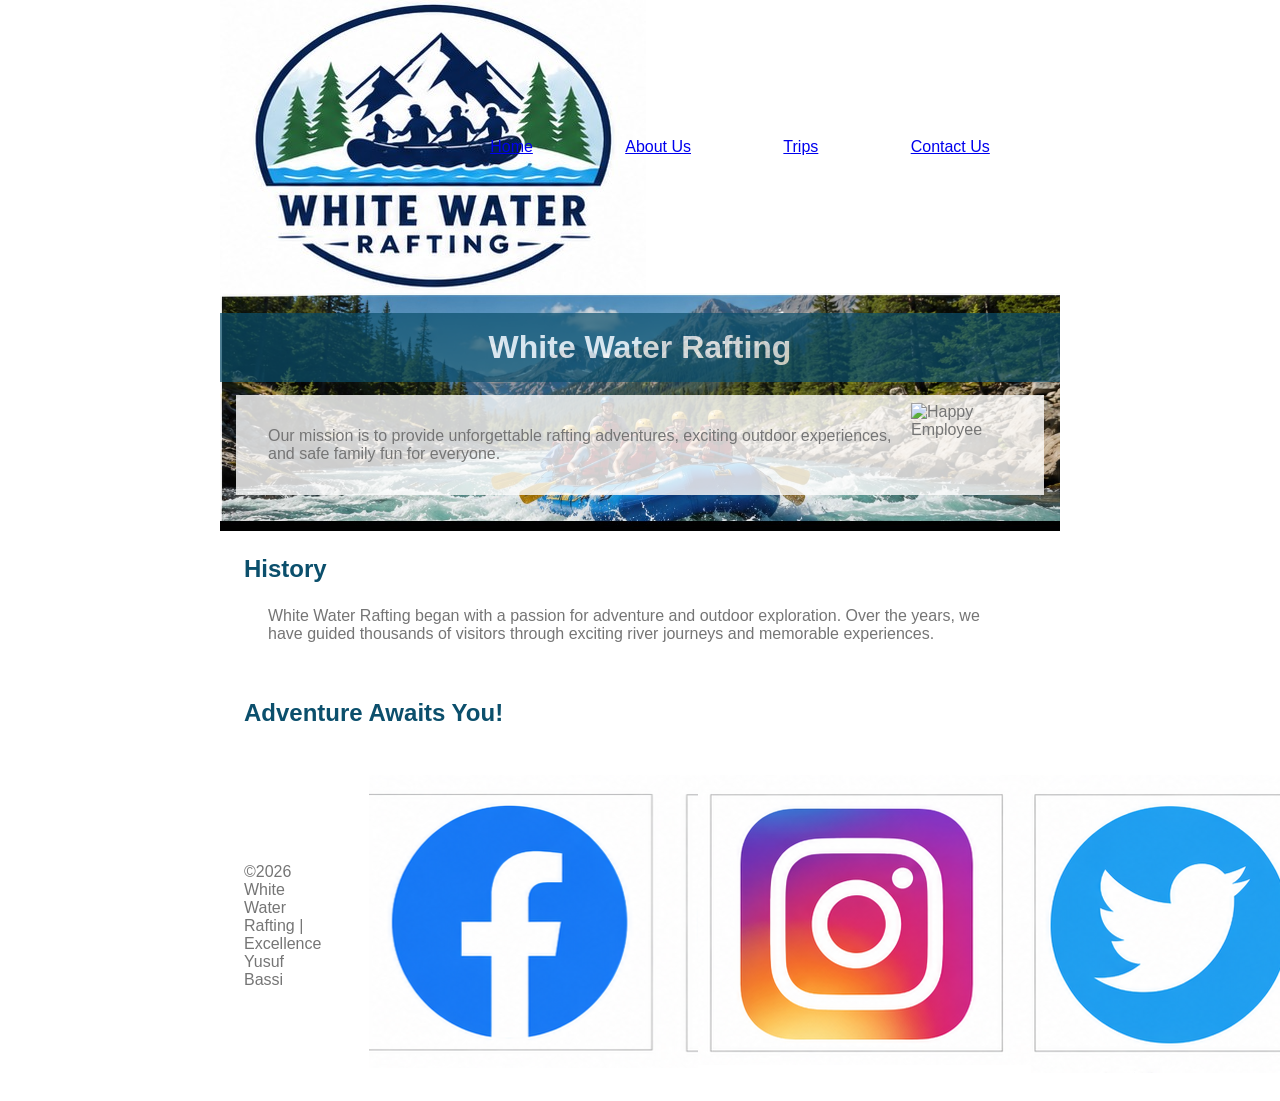
==== wwr/about.html @ 5ca38c59 "Completed W03 rafting about us page" ====
<!DOCTYPE html>
<html lang="en-US">

<head>
    <meta charset="UTF-8">
    <meta name="viewport" content="width=device-width, initial-scale=1.0">

    <title>About Us | White Water Rafting</title>

    <meta name="description"
      content="Learn about our white water rafting company, our history, and exciting adventures.">

    <meta name="author" content="Excellence Yusuf Bassi">

    <link rel="stylesheet" href="styles/rafting.css">
</head>

<body>

    <header>
        <img src="images/logo.png" alt="Rafting Site Logo">

        <nav>
            <a href="index.html">Home</a>
            <a href="about.html">About Us</a>
            <a href="trips.html">Trips</a>
            <a href="contact.html">Contact Us</a>
        </nav>
    </header>

    <main>

        <div class="hero">
            <img src="images/hero.jpg" alt="Rafting Adventure">

            <h1>White Water Rafting</h1>

            <article>
                <img src="images/employee.jpg" alt="Happy Employee">

                <p>
                    Our mission is to provide unforgettable rafting adventures,
                    exciting outdoor experiences, and safe family fun for everyone.
                </p>
            </article>
        </div>

        <section>
            <h2>History</h2>

            <p>
                White Water Rafting began with a passion for adventure and outdoor
                exploration. Over the years, we have guided thousands of visitors
                through exciting river journeys and memorable experiences.
            </p>
        </section>

        <section>
            <h2>Adventure Awaits You!</h2>
        </section>

    </main>

    <footer>

        <p>
            ©2026 White Water Rafting | Excellence Yusuf Bassi
        </p>

        <nav class="socialmedia">
            <a href="https://facebook.com">
                <img src="images/facebook.png" alt="Facebook">
            </a>

            <a href="https://instagram.com">
                <img src="images/instagram.png" alt="Instagram">
            </a>

            <a href="https://twitter.com">
                <img src="images/twitter.png" alt="Twitter">
            </a>
        </nav>

    </footer>

</body>

</html>
---- wwr/styles/rafting.css ----
:root {
    --primary-color: #0b4f6c;
    --secondary-color: #01baef;
    --accent1-color: #fbfbff;
    --accent2-color: #757575;
    --heading-font: Arial, sans-serif;
    --body-font: Verdana, sans-serif;
}

* {
    margin: 0;
    padding: 0;
    box-sizing: border-box;
}

body {
    font-family: var(--body-font);
    color: var(--accent2-color);
}

header,
main,
footer {
    width: 840px;
    margin: 0 auto;
}

h1,
h2 {
    font-family: var(--heading-font);
    color: var(--primary-color);
}

nav,
p,
section,
article {
    margin: 16px;
    padding: 8px;
}

header {
    display: grid;
    grid-template-columns: 200px auto;
    align-items: center;
}

nav {
    display: flex;
    justify-content: space-around;
}

.hero {
    position: relative;
}

.hero img {
    display: block;
    width: 100%;
    height: auto;
}

.hero h1 {
    position: absolute;
    top: 20px;
    width: 100%;
    padding: 16px;
    text-align: center;
    opacity: 0.7;
    background-color: var(--primary-color);
    color: white;
}

.hero article {
    position: absolute;
    bottom: 20px;
    background-color: rgba(255, 255, 255, 0.8);
}

.hero article img {
    float: right;
    width: 125px;
}

.socialmedia a {
    text-decoration: none;
}

footer {
    display: flex;
    justify-content: space-between;
    align-items: center;
}
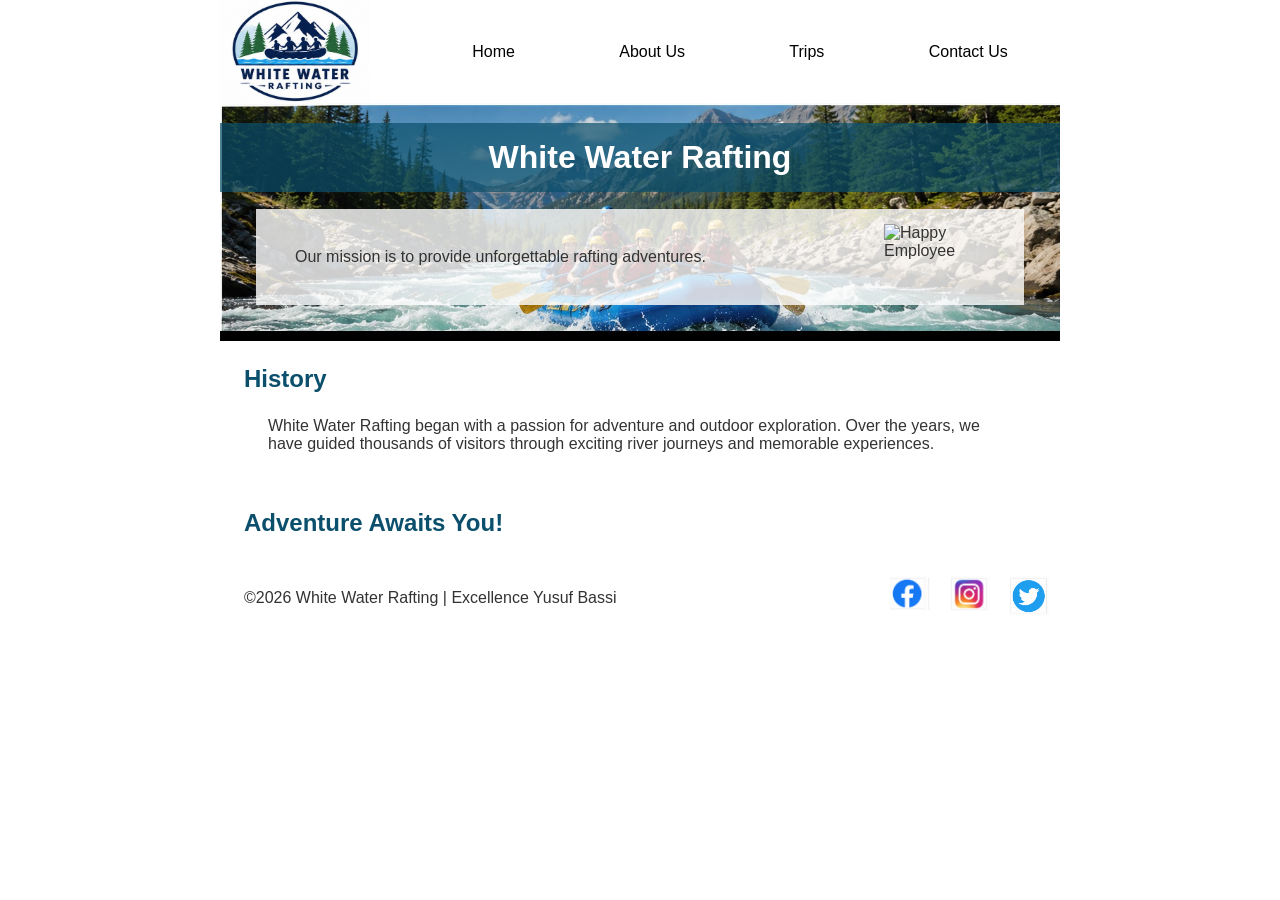
==== commit 13faff31: "Completed W03 rafting about us page" ====
--- a/wwr/about.html
+++ b/wwr/about.html
@@ -39,8 +39,7 @@
                 <img src="images/employee.jpg" alt="Happy Employee">
 
                 <p>
-                    Our mission is to provide unforgettable rafting adventures,
-                    exciting outdoor experiences, and safe family fun for everyone.
+                    Our mission is to provide unforgettable rafting adventures.
                 </p>
             </article>
         </div>
--- a/wwr/styles/rafting.css
+++ b/wwr/styles/rafting.css
@@ -1,8 +1,8 @@
 :root {
     --primary-color: #0b4f6c;
     --secondary-color: #01baef;
-    --accent1-color: #fbfbff;
-    --accent2-color: #757575;
+    --accent1-color: #ffffff;
+    --accent2-color: #333333;
     --heading-font: Arial, sans-serif;
     --body-font: Verdana, sans-serif;
 }
@@ -25,29 +25,31 @@
     margin: 0 auto;
 }
 
-h1,
-h2 {
-    font-family: var(--heading-font);
-    color: var(--primary-color);
-}
-
-nav,
-p,
-section,
-article {
-    margin: 16px;
-    padding: 8px;
-}
-
 header {
     display: grid;
     grid-template-columns: 200px auto;
     align-items: center;
 }
 
+header img {
+    width: 150px;
+}
+
 nav {
     display: flex;
     justify-content: space-around;
+}
+
+nav a {
+    text-decoration: none;
+    color: #000;
+    padding: 10px;
+}
+
+h1,
+h2 {
+    font-family: var(--heading-font);
+    color: var(--primary-color);
 }
 
 .hero {
@@ -66,28 +68,43 @@
     width: 100%;
     padding: 16px;
     text-align: center;
-    opacity: 0.7;
-    background-color: var(--primary-color);
+    background-color: rgba(11, 79, 108, 0.7);
     color: white;
 }
 
 .hero article {
     position: absolute;
     bottom: 20px;
+    left: 20px;
+    right: 20px;
     background-color: rgba(255, 255, 255, 0.8);
+    padding: 15px;
 }
 
 .hero article img {
     float: right;
     width: 125px;
+    margin-left: 15px;
+}
+
+section,
+article,
+p {
+    margin: 16px;
+    padding: 8px;
 }
 
 .socialmedia a {
     text-decoration: none;
 }
 
+.socialmedia img {
+    width: 40px;
+}
+
 footer {
     display: flex;
     justify-content: space-between;
     align-items: center;
+    margin-top: 20px;
 }
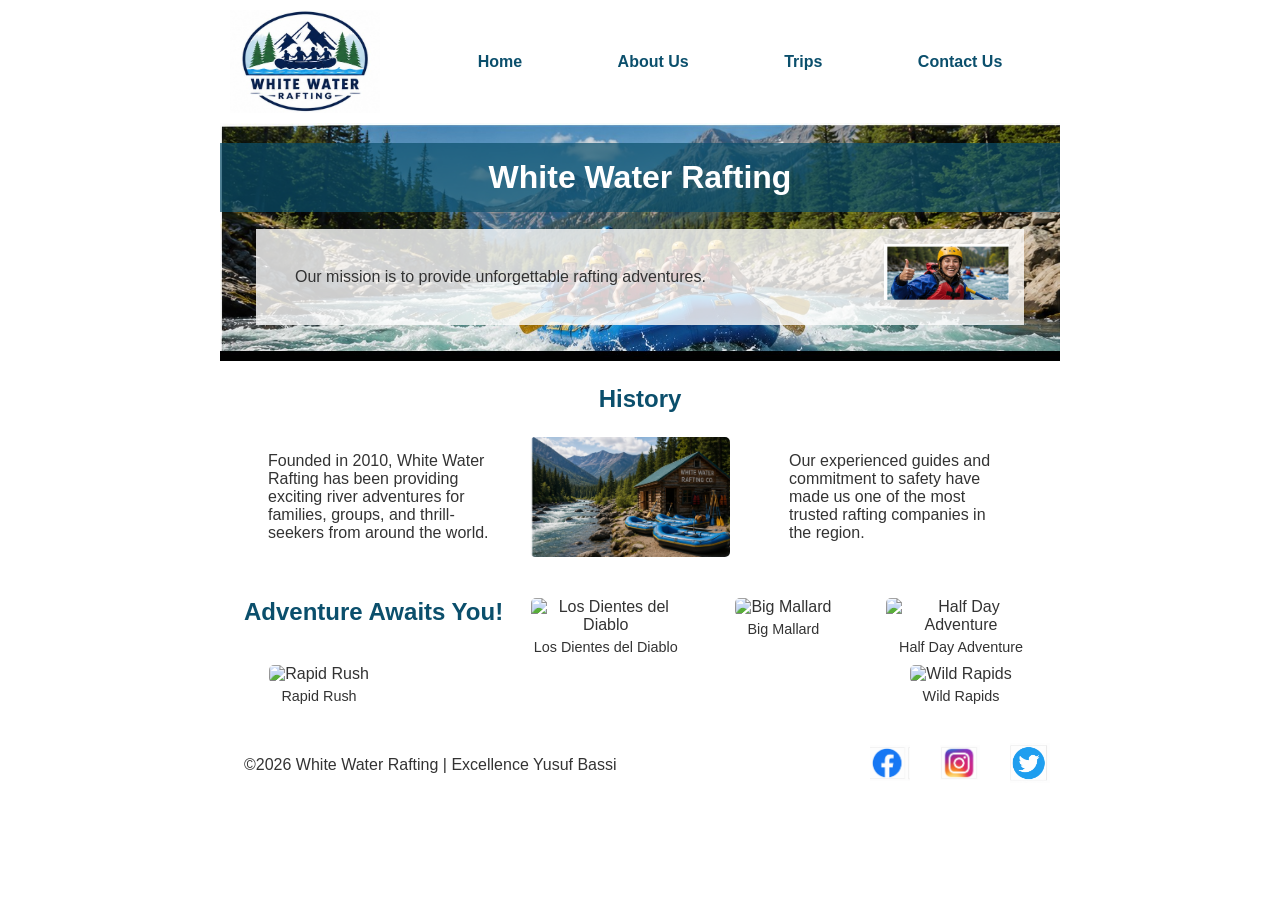
==== commit 1d3a715b: ""Completed W04 About Us update"" ====
--- a/wwr/about.html
+++ b/wwr/about.html
@@ -44,18 +44,48 @@
             </article>
         </div>
 
-        <section>
+        <section class="history">
             <h2>History</h2>
 
             <p>
-                White Water Rafting began with a passion for adventure and outdoor
-                exploration. Over the years, we have guided thousands of visitors
-                through exciting river journeys and memorable experiences.
+                Founded in 2010, White Water Rafting has been providing exciting river
+                adventures for families, groups, and thrill-seekers from around the world.
+            </p>
+
+            <img src="images/history.jpg" alt="Rafting History">
+
+            <p>
+                Our experienced guides and commitment to safety have made us one of the
+                most trusted rafting companies in the region.
             </p>
         </section>
+        <section class="adventures">
+            <h2>Adventure Awaits You!</h2>
 
-        <section>
-            <h2>Adventure Awaits You!</h2>
+            <figure>
+                <img src="images/adventure1.jpg" alt="Los Dientes del Diablo">
+                <figcaption>Los Dientes del Diablo</figcaption>
+            </figure>
+
+            <figure>
+                <img src="images/adventure2.jpg" alt="Big Mallard">
+                <figcaption>Big Mallard</figcaption>
+            </figure>
+
+            <figure>
+                <img src="images/adventure3.jpg" alt="Half Day Adventure">
+                <figcaption>Half Day Adventure</figcaption>
+            </figure>
+
+            <figure>
+                <img src="images/adventure4.jpg" alt="Rapid Rush">
+                <figcaption>Rapid Rush</figcaption>
+            </figure>
+
+            <figure>
+                <img src="images/adventure5.jpg" alt="Wild Rapids">
+                <figcaption>Wild Rapids</figcaption>
+            </figure>
         </section>
 
     </main>
--- a/wwr/styles/rafting.css
+++ b/wwr/styles/rafting.css
@@ -27,8 +27,9 @@
 
 header {
     display: grid;
-    grid-template-columns: 200px auto;
+    grid-template-columns: 200px 1fr;
     align-items: center;
+    padding: 10px;
 }
 
 header img {
@@ -38,12 +39,7 @@
 nav {
     display: flex;
     justify-content: space-around;
-}
-
-nav a {
-    text-decoration: none;
-    color: #000;
-    padding: 10px;
+    align-items: center;
 }
 
 h1,
@@ -107,4 +103,75 @@
     justify-content: space-between;
     align-items: center;
     margin-top: 20px;
+}
+
+/* Navigation Links */
+nav a {
+    text-decoration: none;
+    color: var(--primary-color);
+    font-weight: bold;
+    padding: 10px;
+}
+
+nav a:hover {
+    color: var(--secondary-color);
+}
+
+/* History Section */
+.history {
+    display: grid;
+    grid-template-columns: 1fr 220px 1fr;
+    align-items: center;
+    gap: 15px;
+}
+
+.history h2 {
+    grid-column: 1 / 4;
+    text-align: center;
+}
+
+.history img {
+    width: 200px;
+    height: auto;
+    border-radius: 5px;
+}
+
+/* Adventure Section */
+.adventures h2 {
+    text-align: center;
+    margin-bottom: 20px;
+}
+
+.adventures {
+    display: flex;
+    justify-content: space-between;
+    flex-wrap: wrap;
+    gap: 10px;
+}
+
+.adventures figure {
+    text-align: center;
+    width: 150px;
+}
+
+.adventures img {
+    width: 100%;
+    height: auto;
+    border-radius: 5px;
+}
+
+.adventures figcaption {
+    margin-top: 5px;
+    font-size: 0.9rem;
+}
+
+/* Footer Social Media */
+.socialmedia {
+    display: flex;
+    gap: 10px;
+}
+
+.socialmedia img {
+    width: 40px;
+    height: auto;
 }
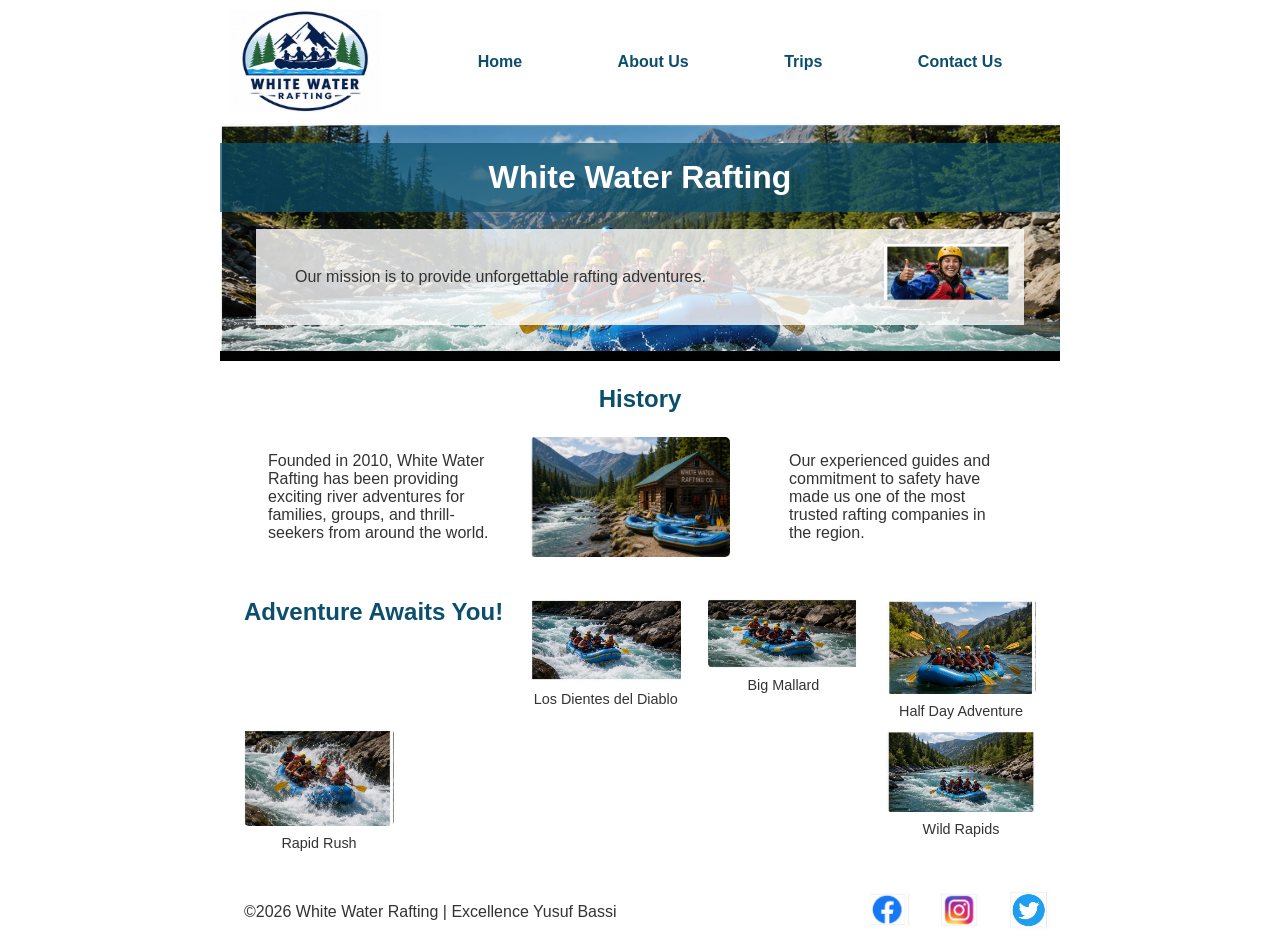
==== commit ea8c66ee: "git add . git commit -m "Fixed adventure image filenames" git push" ====
--- a/wwr/about.html
+++ b/wwr/about.html
@@ -63,27 +63,27 @@
             <h2>Adventure Awaits You!</h2>
 
             <figure>
-                <img src="images/adventure1.jpg" alt="Los Dientes del Diablo">
+                <img src="images/adventure 1.jpg" alt="Los Dientes del Diablo">
                 <figcaption>Los Dientes del Diablo</figcaption>
             </figure>
 
             <figure>
-                <img src="images/adventure2.jpg" alt="Big Mallard">
+                <img src="images/adventure 2.jpg" alt="Big Mallard">
                 <figcaption>Big Mallard</figcaption>
             </figure>
 
             <figure>
-                <img src="images/adventure3.jpg" alt="Half Day Adventure">
+                <img src="images/adventure 3.jpg" alt="Half Day Adventure">
                 <figcaption>Half Day Adventure</figcaption>
             </figure>
 
             <figure>
-                <img src="images/adventure4.jpg" alt="Rapid Rush">
+                <img src="images/adventure 4.jpg" alt="Rapid Rush">
                 <figcaption>Rapid Rush</figcaption>
             </figure>
 
             <figure>
-                <img src="images/adventure5.jpg" alt="Wild Rapids">
+                <img src="images/adventure 5.jpg" alt="Wild Rapids">
                 <figcaption>Wild Rapids</figcaption>
             </figure>
         </section>
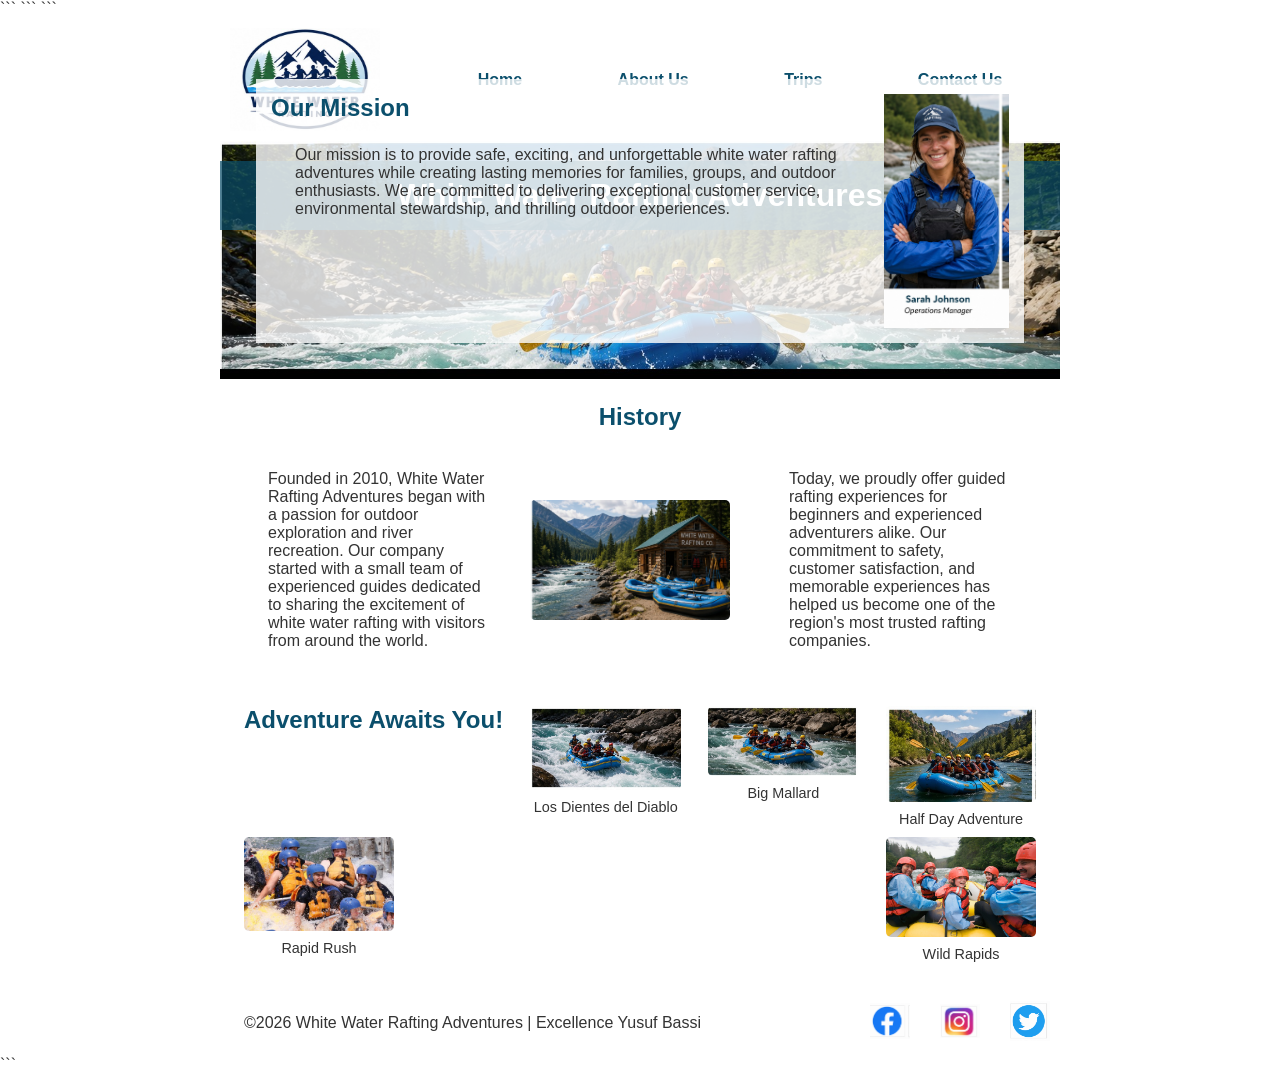
==== commit 0719c31b: "update all changes" ====
--- a/wwr/about.html
+++ b/wwr/about.html
@@ -1,24 +1,29 @@
 <!DOCTYPE html>
+
 <html lang="en-US">
 
 <head>
     <meta charset="UTF-8">
     <meta name="viewport" content="width=device-width, initial-scale=1.0">
 
-    <title>About Us | White Water Rafting</title>
+    ```
+    <title>About Us | White Water Rafting Adventures</title>
 
     <meta name="description"
-      content="Learn about our white water rafting company, our history, and exciting adventures.">
+      content="Learn about White Water Rafting Adventures, our history, mission, and exciting rafting experiences.">
 
     <meta name="author" content="Excellence Yusuf Bassi">
 
     <link rel="stylesheet" href="styles/rafting.css">
+    ```
+
 </head>
 
 <body>
 
+    ```
     <header>
-        <img src="images/logo.png" alt="Rafting Site Logo">
+        <img src="images/logo.png" alt="White Water Rafting Logo">
 
         <nav>
             <a href="index.html">Home</a>
@@ -31,61 +36,80 @@
     <main>
 
         <div class="hero">
-            <img src="images/hero.jpg" alt="Rafting Adventure">
 
-            <h1>White Water Rafting</h1>
+            <img src="images/hero.jpg" alt="White Water Rafting Adventure">
+
+            <h1>White Water Rafting Adventures</h1>
 
             <article>
-                <img src="images/employee.jpg" alt="Happy Employee">
+
+                <img src="images/employee-1.jpg" alt="Professional Rafting Guide">
+
+                <h2>Our Mission</h2>
 
                 <p>
-                    Our mission is to provide unforgettable rafting adventures.
+                    Our mission is to provide safe, exciting, and unforgettable white
+                    water rafting adventures while creating lasting memories for
+                    families, groups, and outdoor enthusiasts. We are committed to
+                    delivering exceptional customer service, environmental stewardship,
+                    and thrilling outdoor experiences.
                 </p>
+
             </article>
+
         </div>
 
         <section class="history">
+
             <h2>History</h2>
 
             <p>
-                Founded in 2010, White Water Rafting has been providing exciting river
-                adventures for families, groups, and thrill-seekers from around the world.
+                Founded in 2010, White Water Rafting Adventures began with a passion
+                for outdoor exploration and river recreation. Our company started with
+                a small team of experienced guides dedicated to sharing the excitement
+                of white water rafting with visitors from around the world.
             </p>
 
-            <img src="images/history.jpg" alt="Rafting History">
+            <img src="images/history.jpg" alt="History of White Water Rafting Adventures">
 
             <p>
-                Our experienced guides and commitment to safety have made us one of the
-                most trusted rafting companies in the region.
+                Today, we proudly offer guided rafting experiences for beginners and
+                experienced adventurers alike. Our commitment to safety, customer
+                satisfaction, and memorable experiences has helped us become one of the
+                region's most trusted rafting companies.
             </p>
+
         </section>
+
         <section class="adventures">
+
             <h2>Adventure Awaits You!</h2>
 
             <figure>
-                <img src="images/adventure 1.jpg" alt="Los Dientes del Diablo">
+                <img src="images/adventure-1.jpg" alt="Los Dientes del Diablo">
                 <figcaption>Los Dientes del Diablo</figcaption>
             </figure>
 
             <figure>
-                <img src="images/adventure 2.jpg" alt="Big Mallard">
+                <img src="images/adventure-2.jpg" alt="Big Mallard Rapids">
                 <figcaption>Big Mallard</figcaption>
             </figure>
 
             <figure>
-                <img src="images/adventure 3.jpg" alt="Half Day Adventure">
+                <img src="images/adventure-3.jpg" alt="Half Day Adventure">
                 <figcaption>Half Day Adventure</figcaption>
             </figure>
 
             <figure>
-                <img src="images/adventure 4.jpg" alt="Rapid Rush">
+                <img src="images/trip-1.jpg" alt="Rapid Rush Adventure">
                 <figcaption>Rapid Rush</figcaption>
             </figure>
 
             <figure>
-                <img src="images/adventure 5.jpg" alt="Wild Rapids">
+                <img src="images/trip-2.jpg" alt="Wild Rapids Adventure">
                 <figcaption>Wild Rapids</figcaption>
             </figure>
+
         </section>
 
     </main>
@@ -93,24 +117,27 @@
     <footer>
 
         <p>
-            ©2026 White Water Rafting | Excellence Yusuf Bassi
+            ©2026 White Water Rafting Adventures | Excellence Yusuf Bassi
         </p>
 
         <nav class="socialmedia">
-            <a href="https://facebook.com">
+
+            <a href="https://facebook.com" target="_blank">
                 <img src="images/facebook.png" alt="Facebook">
             </a>
 
-            <a href="https://instagram.com">
+            <a href="https://instagram.com" target="_blank">
                 <img src="images/instagram.png" alt="Instagram">
             </a>
 
-            <a href="https://twitter.com">
+            <a href="https://twitter.com" target="_blank">
                 <img src="images/twitter.png" alt="Twitter">
             </a>
+
         </nav>
 
     </footer>
+    ```
 
 </body>
 
--- a/wwr/styles/rafting.css
+++ b/wwr/styles/rafting.css
@@ -174,4 +174,58 @@
 .socialmedia img {
     width: 40px;
     height: auto;
+}
+
+.company-info {
+    text-align: center;
+}
+
+.company-info iframe {
+    width: 100%;
+    height: 300px;
+    margin-top: 15px;
+}
+
+.employees {
+    display: flex;
+    justify-content: space-around;
+    gap: 20px;
+    flex-wrap: wrap;
+}
+
+.employees figure {
+    text-align: center;
+}
+
+.employees img {
+    width: 200px;
+    border-radius: 5px;
+}
+
+.contact-form form {
+    display: grid;
+    gap: 10px;
+}
+
+.contact-form input,
+.contact-form textarea {
+    padding: 10px;
+    width: 100%;
+}
+
+.contact-form fieldset {
+    padding: 15px;
+}
+
+.contact-form button {
+    background-color: var(--primary-color);
+    color: white;
+    border: none;
+    padding: 12px;
+    cursor: pointer;
+    font-weight: bold;
+}
+
+.contact-form button:hover {
+    background-color: var(--secondary-color);
 }
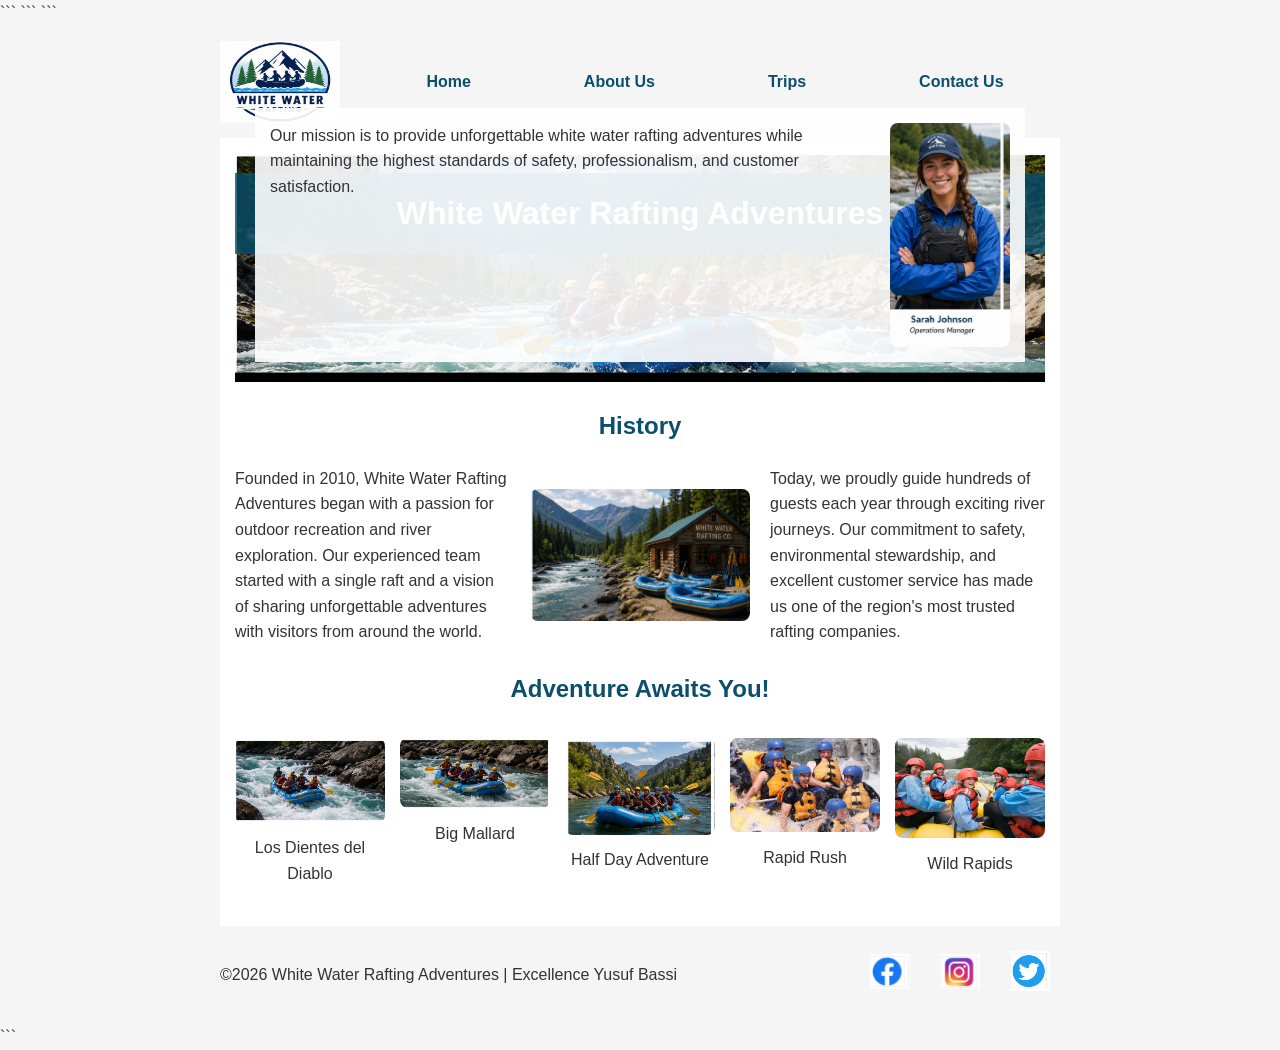
==== commit 52c00e5c: "update all" ====
--- a/wwr/about.html
+++ b/wwr/about.html
@@ -45,14 +45,10 @@
 
                 <img src="images/employee-1.jpg" alt="Professional Rafting Guide">
 
-                <h2>Our Mission</h2>
-
                 <p>
-                    Our mission is to provide safe, exciting, and unforgettable white
-                    water rafting adventures while creating lasting memories for
-                    families, groups, and outdoor enthusiasts. We are committed to
-                    delivering exceptional customer service, environmental stewardship,
-                    and thrilling outdoor experiences.
+                    Our mission is to provide unforgettable white water rafting adventures
+                    while maintaining the highest standards of safety, professionalism,
+                    and customer satisfaction.
                 </p>
 
             </article>
@@ -65,18 +61,18 @@
 
             <p>
                 Founded in 2010, White Water Rafting Adventures began with a passion
-                for outdoor exploration and river recreation. Our company started with
-                a small team of experienced guides dedicated to sharing the excitement
-                of white water rafting with visitors from around the world.
+                for outdoor recreation and river exploration. Our experienced team
+                started with a single raft and a vision of sharing unforgettable
+                adventures with visitors from around the world.
             </p>
 
             <img src="images/history.jpg" alt="History of White Water Rafting Adventures">
 
             <p>
-                Today, we proudly offer guided rafting experiences for beginners and
-                experienced adventurers alike. Our commitment to safety, customer
-                satisfaction, and memorable experiences has helped us become one of the
-                region's most trusted rafting companies.
+                Today, we proudly guide hundreds of guests each year through exciting
+                river journeys. Our commitment to safety, environmental stewardship,
+                and excellent customer service has made us one of the region's most
+                trusted rafting companies.
             </p>
 
         </section>
@@ -91,7 +87,7 @@
             </figure>
 
             <figure>
-                <img src="images/adventure-2.jpg" alt="Big Mallard Rapids">
+                <img src="images/adventure-2.jpg" alt="Big Mallard">
                 <figcaption>Big Mallard</figcaption>
             </figure>
 
@@ -101,12 +97,12 @@
             </figure>
 
             <figure>
-                <img src="images/trip-1.jpg" alt="Rapid Rush Adventure">
+                <img src="images/trip-1.jpg" alt="Rapid Rush">
                 <figcaption>Rapid Rush</figcaption>
             </figure>
 
             <figure>
-                <img src="images/trip-2.jpg" alt="Wild Rapids Adventure">
+                <img src="images/trip-2.jpg" alt="Wild Rapids">
                 <figcaption>Wild Rapids</figcaption>
             </figure>
 
--- a/wwr/styles/rafting.css
+++ b/wwr/styles/rafting.css
@@ -16,6 +16,8 @@
 body {
     font-family: var(--body-font);
     color: var(--accent2-color);
+    background-color: #f5f5f5;
+    line-height: 1.6;
 }
 
 header,
@@ -25,15 +27,22 @@
     margin: 0 auto;
 }
 
+main {
+    background-color: white;
+    padding: 15px;
+}
+
+/* HEADER */
+
 header {
     display: grid;
-    grid-template-columns: 200px 1fr;
+    grid-template-columns: 150px 1fr;
     align-items: center;
-    padding: 10px;
+    padding: 15px 0;
 }
 
 header img {
-    width: 150px;
+    width: 120px;
 }
 
 nav {
@@ -41,6 +50,19 @@
     justify-content: space-around;
     align-items: center;
 }
+
+nav a {
+    text-decoration: none;
+    color: var(--primary-color);
+    font-weight: bold;
+    padding: 10px;
+}
+
+nav a:hover {
+    color: var(--secondary-color);
+}
+
+/* HEADINGS */
 
 h1,
 h2 {
@@ -48,24 +70,26 @@
     color: var(--primary-color);
 }
 
+/* ABOUT PAGE HERO */
+
 .hero {
     position: relative;
 }
 
 .hero img {
+    width: 100%;
+    height: auto;
     display: block;
-    width: 100%;
-    height: auto;
 }
 
 .hero h1 {
     position: absolute;
     top: 20px;
     width: 100%;
-    padding: 16px;
-    text-align: center;
-    background-color: rgba(11, 79, 108, 0.7);
-    color: white;
+    text-align: center;
+    background-color: rgba(11, 79, 108, 0.8);
+    color: white;
+    padding: 15px;
 }
 
 .hero article {
@@ -73,56 +97,30 @@
     bottom: 20px;
     left: 20px;
     right: 20px;
-    background-color: rgba(255, 255, 255, 0.8);
+    background-color: rgba(255, 255, 255, 0.9);
     padding: 15px;
 }
 
 .hero article img {
     float: right;
-    width: 125px;
+    width: 120px;
     margin-left: 15px;
-}
-
-section,
-article,
-p {
-    margin: 16px;
-    padding: 8px;
-}
-
-.socialmedia a {
-    text-decoration: none;
-}
-
-.socialmedia img {
-    width: 40px;
-}
-
-footer {
-    display: flex;
-    justify-content: space-between;
+    border-radius: 8px;
+}
+
+/* GENERAL */
+
+section {
+    margin: 25px 0;
+}
+
+/* HISTORY */
+
+.history {
+    display: grid;
+    grid-template-columns: 1fr 220px 1fr;
+    gap: 20px;
     align-items: center;
-    margin-top: 20px;
-}
-
-/* Navigation Links */
-nav a {
-    text-decoration: none;
-    color: var(--primary-color);
-    font-weight: bold;
-    padding: 10px;
-}
-
-nav a:hover {
-    color: var(--secondary-color);
-}
-
-/* History Section */
-.history {
-    display: grid;
-    grid-template-columns: 1fr 220px 1fr;
-    align-items: center;
-    gap: 15px;
 }
 
 .history h2 {
@@ -131,50 +129,40 @@
 }
 
 .history img {
-    width: 200px;
-    height: auto;
-    border-radius: 5px;
-}
-
-/* Adventure Section */
+    width: 100%;
+    border-radius: 8px;
+}
+
+/* ADVENTURES */
+
+.adventures {
+    display: flex;
+    flex-wrap: wrap;
+    justify-content: center;
+    gap: 15px;
+}
+
 .adventures h2 {
-    text-align: center;
-    margin-bottom: 20px;
-}
-
-.adventures {
-    display: flex;
-    justify-content: space-between;
-    flex-wrap: wrap;
-    gap: 10px;
+    width: 100%;
+    text-align: center;
+    margin-bottom: 15px;
 }
 
 .adventures figure {
-    text-align: center;
     width: 150px;
+    text-align: center;
 }
 
 .adventures img {
     width: 100%;
-    height: auto;
-    border-radius: 5px;
+    border-radius: 8px;
 }
 
 .adventures figcaption {
     margin-top: 5px;
-    font-size: 0.9rem;
-}
-
-/* Footer Social Media */
-.socialmedia {
-    display: flex;
-    gap: 10px;
-}
-
-.socialmedia img {
-    width: 40px;
-    height: auto;
-}
+}
+
+/* CONTACT PAGE */
 
 .company-info {
     text-align: center;
@@ -189,8 +177,8 @@
 .employees {
     display: flex;
     justify-content: space-around;
+    flex-wrap: wrap;
     gap: 20px;
-    flex-wrap: wrap;
 }
 
 .employees figure {
@@ -199,18 +187,22 @@
 
 .employees img {
     width: 200px;
-    border-radius: 5px;
+    border-radius: 8px;
 }
 
 .contact-form form {
     display: grid;
-    gap: 10px;
+    gap: 12px;
+}
+
+.contact-form label {
+    font-weight: bold;
 }
 
 .contact-form input,
 .contact-form textarea {
+    width: 100%;
     padding: 10px;
-    width: 100%;
 }
 
 .contact-form fieldset {
@@ -228,4 +220,143 @@
 
 .contact-form button:hover {
     background-color: var(--secondary-color);
+}
+
+/* HOME PAGE */
+
+.hero-home {
+    position: relative;
+}
+
+.hero-home img {
+    width: 100%;
+    display: block;
+}
+
+.hero-home h1 {
+    position: absolute;
+    top: 35%;
+    left: 50%;
+    transform: translateX(-50%);
+    background-color: rgba(11, 79, 108, 0.8);
+    color: white;
+    padding: 15px;
+    text-align: center;
+}
+
+.cta {
+    text-align: center;
+}
+
+.cta-button {
+    display: inline-block;
+    background-color: var(--primary-color);
+    color: white;
+    text-decoration: none;
+    padding: 12px 24px;
+    border-radius: 5px;
+    margin-top: 10px;
+}
+
+.cta-button:hover {
+    background-color: var(--secondary-color);
+}
+
+.newsletter {
+    text-align: center;
+}
+
+.newsletter form {
+    display: grid;
+    gap: 10px;
+    max-width: 400px;
+    margin: 0 auto;
+}
+
+.newsletter input {
+    padding: 10px;
+}
+
+.newsletter button {
+    background-color: var(--primary-color);
+    color: white;
+    border: none;
+    padding: 12px;
+    cursor: pointer;
+}
+
+.home-grid {
+    display: grid;
+    grid-template-columns: 1fr 1fr;
+    gap: 20px;
+}
+
+.home-grid img {
+    width: 100%;
+    border-radius: 8px;
+}
+
+/* TRIPS PAGE */
+
+.trip-cta {
+    text-align: center;
+}
+
+.trip-cards {
+    display: grid;
+    grid-template-columns: repeat(3, 1fr);
+    gap: 20px;
+}
+
+.trip-card {
+    border: 1px solid #cccccc;
+    padding: 15px;
+    border-radius: 8px;
+    text-align: center;
+}
+
+.trip-card img {
+    width: 100%;
+    height: 200px;
+    object-fit: cover;
+}
+
+.trip-table-section h2 {
+    text-align: center;
+    margin-bottom: 15px;
+}
+
+table {
+    width: 100%;
+    border-collapse: collapse;
+}
+
+th,
+td {
+    border: 1px solid #cccccc;
+    padding: 12px;
+    text-align: center;
+}
+
+th {
+    background-color: var(--primary-color);
+    color: white;
+}
+
+/* FOOTER */
+
+footer {
+    display: flex;
+    justify-content: space-between;
+    align-items: center;
+    padding: 15px 0;
+}
+
+.socialmedia {
+    display: flex;
+    gap: 10px;
+}
+
+.socialmedia img {
+    width: 40px;
 }
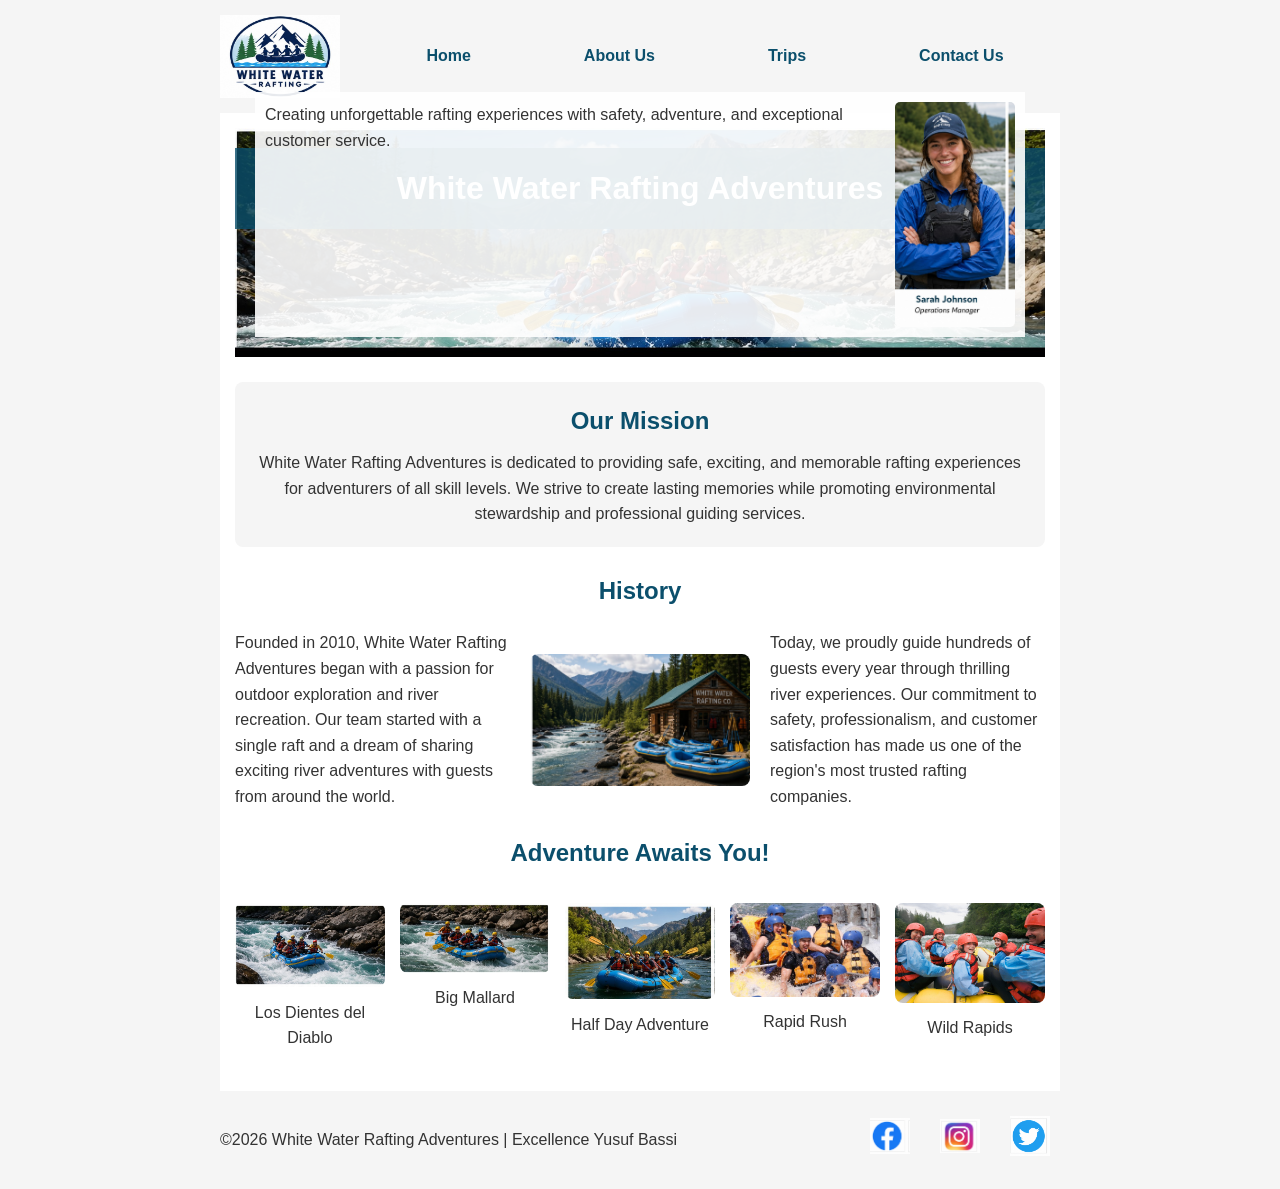
==== commit 172cb0a4: "update" ====
--- a/wwr/about.html
+++ b/wwr/about.html
@@ -1,12 +1,10 @@
 <!DOCTYPE html>
-
 <html lang="en-US">
 
 <head>
     <meta charset="UTF-8">
     <meta name="viewport" content="width=device-width, initial-scale=1.0">
 
-    ```
     <title>About Us | White Water Rafting Adventures</title>
 
     <meta name="description"
@@ -15,13 +13,10 @@
     <meta name="author" content="Excellence Yusuf Bassi">
 
     <link rel="stylesheet" href="styles/rafting.css">
-    ```
-
 </head>
 
 <body>
 
-    ```
     <header>
         <img src="images/logo.png" alt="White Water Rafting Logo">
 
@@ -36,43 +31,50 @@
     <main>
 
         <div class="hero">
-
             <img src="images/hero.jpg" alt="White Water Rafting Adventure">
 
             <h1>White Water Rafting Adventures</h1>
 
             <article>
-
                 <img src="images/employee-1.jpg" alt="Professional Rafting Guide">
 
                 <p>
-                    Our mission is to provide unforgettable white water rafting adventures
-                    while maintaining the highest standards of safety, professionalism,
-                    and customer satisfaction.
+                    Creating unforgettable rafting experiences with safety,
+                    adventure, and exceptional customer service.
                 </p>
+            </article>
+        </div>
 
-            </article>
+        <section class="mission">
+            <h2>Our Mission</h2>
 
-        </div>
+            <p>
+                White Water Rafting Adventures is dedicated to providing safe,
+                exciting, and memorable rafting experiences for adventurers of
+                all skill levels. We strive to create lasting memories while
+                promoting environmental stewardship and professional guiding
+                services.
+            </p>
+        </section>
 
         <section class="history">
 
             <h2>History</h2>
 
             <p>
-                Founded in 2010, White Water Rafting Adventures began with a passion
-                for outdoor recreation and river exploration. Our experienced team
-                started with a single raft and a vision of sharing unforgettable
-                adventures with visitors from around the world.
+                Founded in 2010, White Water Rafting Adventures began with a
+                passion for outdoor exploration and river recreation. Our team
+                started with a single raft and a dream of sharing exciting river
+                adventures with guests from around the world.
             </p>
 
             <img src="images/history.jpg" alt="History of White Water Rafting Adventures">
 
             <p>
-                Today, we proudly guide hundreds of guests each year through exciting
-                river journeys. Our commitment to safety, environmental stewardship,
-                and excellent customer service has made us one of the region's most
-                trusted rafting companies.
+                Today, we proudly guide hundreds of guests every year through
+                thrilling river experiences. Our commitment to safety,
+                professionalism, and customer satisfaction has made us one of
+                the region's most trusted rafting companies.
             </p>
 
         </section>
@@ -118,22 +120,21 @@
 
         <nav class="socialmedia">
 
-            <a href="https://facebook.com" target="_blank">
+            <a href="https://facebook.com">
                 <img src="images/facebook.png" alt="Facebook">
             </a>
 
-            <a href="https://instagram.com" target="_blank">
+            <a href="https://instagram.com">
                 <img src="images/instagram.png" alt="Instagram">
             </a>
 
-            <a href="https://twitter.com" target="_blank">
+            <a href="https://twitter.com">
                 <img src="images/twitter.png" alt="Twitter">
             </a>
 
         </nav>
 
     </footer>
-    ```
 
 </body>
 
--- a/wwr/styles/rafting.css
+++ b/wwr/styles/rafting.css
@@ -359,4 +359,53 @@
 
 .socialmedia img {
     width: 40px;
+}
+
+/* ABOUT PAGE FIXES */
+
+.hero {
+    position: relative;
+}
+
+.hero img {
+    width: 100%;
+    display: block;
+}
+
+.hero h1 {
+    position: absolute;
+    top: 20px;
+    width: 100%;
+    text-align: center;
+    background-color: rgba(11, 79, 108, 0.8);
+    color: white;
+    padding: 15px;
+}
+
+.hero article {
+    position: absolute;
+    bottom: 20px;
+    left: 20px;
+    right: 20px;
+    background-color: rgba(255, 255, 255, 0.9);
+    padding: 10px;
+}
+
+.hero article img {
+    float: right;
+    width: 120px;
+    margin-left: 15px;
+    border-radius: 5px;
+}
+
+.mission {
+    text-align: center;
+    padding: 20px;
+    margin: 25px 0;
+    background-color: #f5f5f5;
+    border-radius: 8px;
+}
+
+.mission h2 {
+    margin-bottom: 10px;
 }
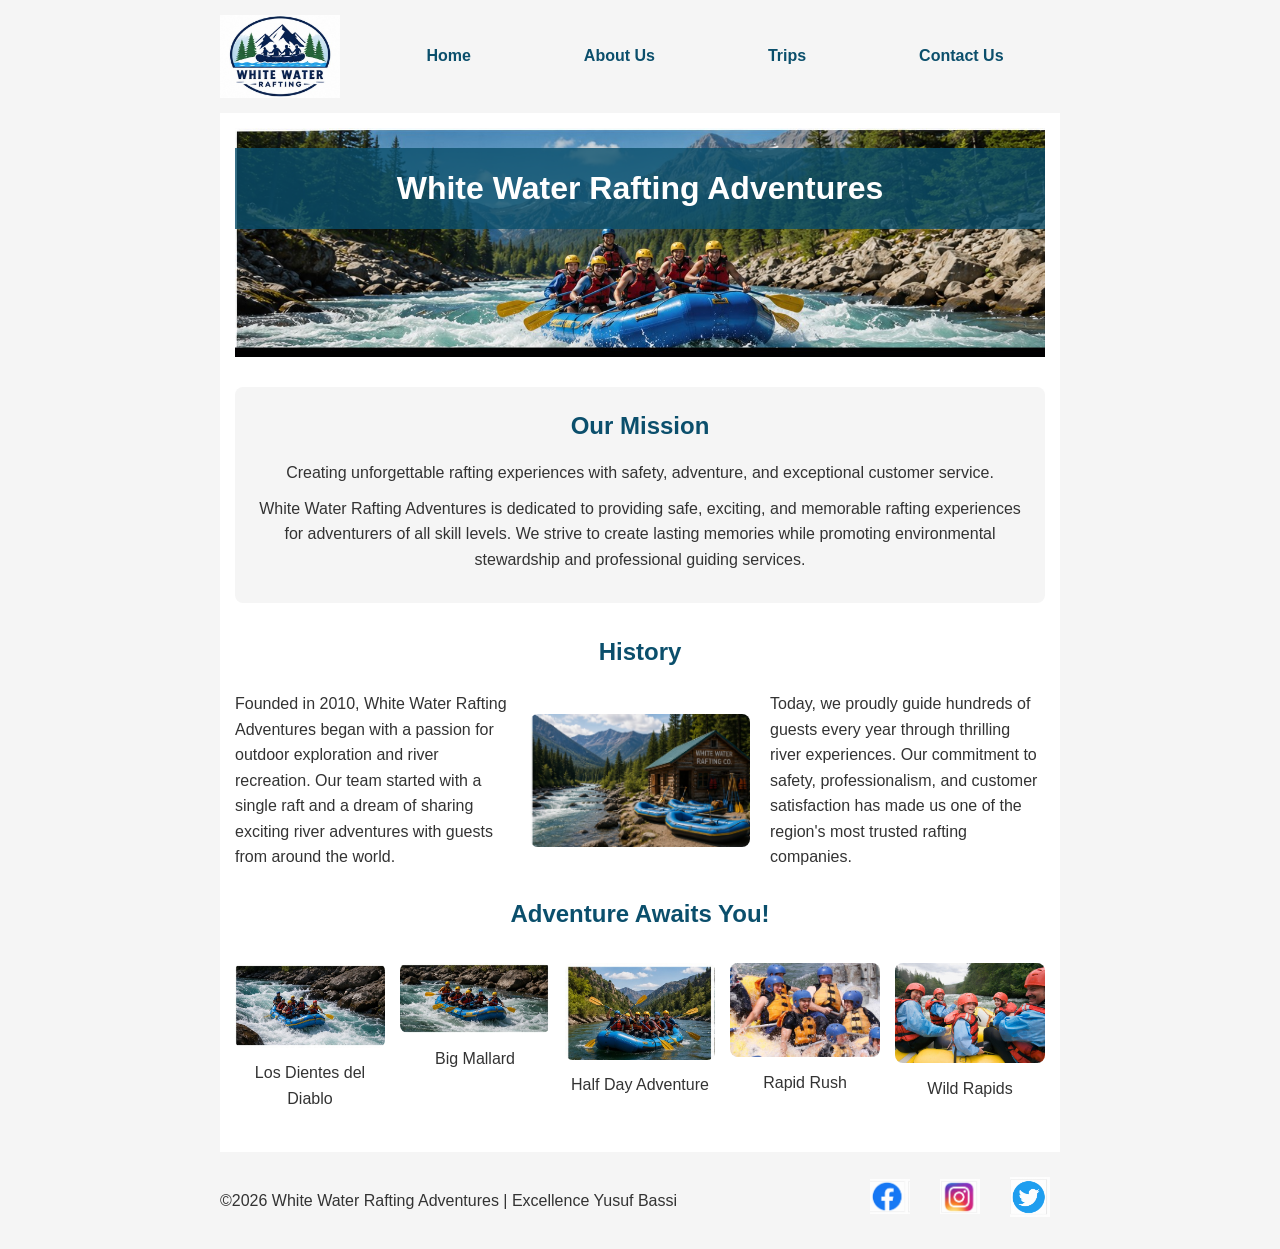
==== commit e9707f72: "update all" ====
--- a/wwr/about.html
+++ b/wwr/about.html
@@ -34,19 +34,16 @@
             <img src="images/hero.jpg" alt="White Water Rafting Adventure">
 
             <h1>White Water Rafting Adventures</h1>
-
-            <article>
-                <img src="images/employee-1.jpg" alt="Professional Rafting Guide">
-
-                <p>
-                    Creating unforgettable rafting experiences with safety,
-                    adventure, and exceptional customer service.
-                </p>
-            </article>
         </div>
 
         <section class="mission">
+
             <h2>Our Mission</h2>
+
+            <p>
+                Creating unforgettable rafting experiences with safety,
+                adventure, and exceptional customer service.
+            </p>
 
             <p>
                 White Water Rafting Adventures is dedicated to providing safe,
@@ -55,6 +52,7 @@
                 promoting environmental stewardship and professional guiding
                 services.
             </p>
+
         </section>
 
         <section class="history">
--- a/wwr/styles/rafting.css
+++ b/wwr/styles/rafting.css
@@ -408,4 +408,22 @@
 
 .mission h2 {
     margin-bottom: 10px;
+}
+
+/* Mission Section */
+
+.mission {
+    text-align: center;
+    margin: 30px 0;
+    padding: 20px;
+    background-color: #f5f5f5;
+    border-radius: 8px;
+}
+
+.mission h2 {
+    margin-bottom: 15px;
+}
+
+.mission p {
+    margin-bottom: 10px;
 }
